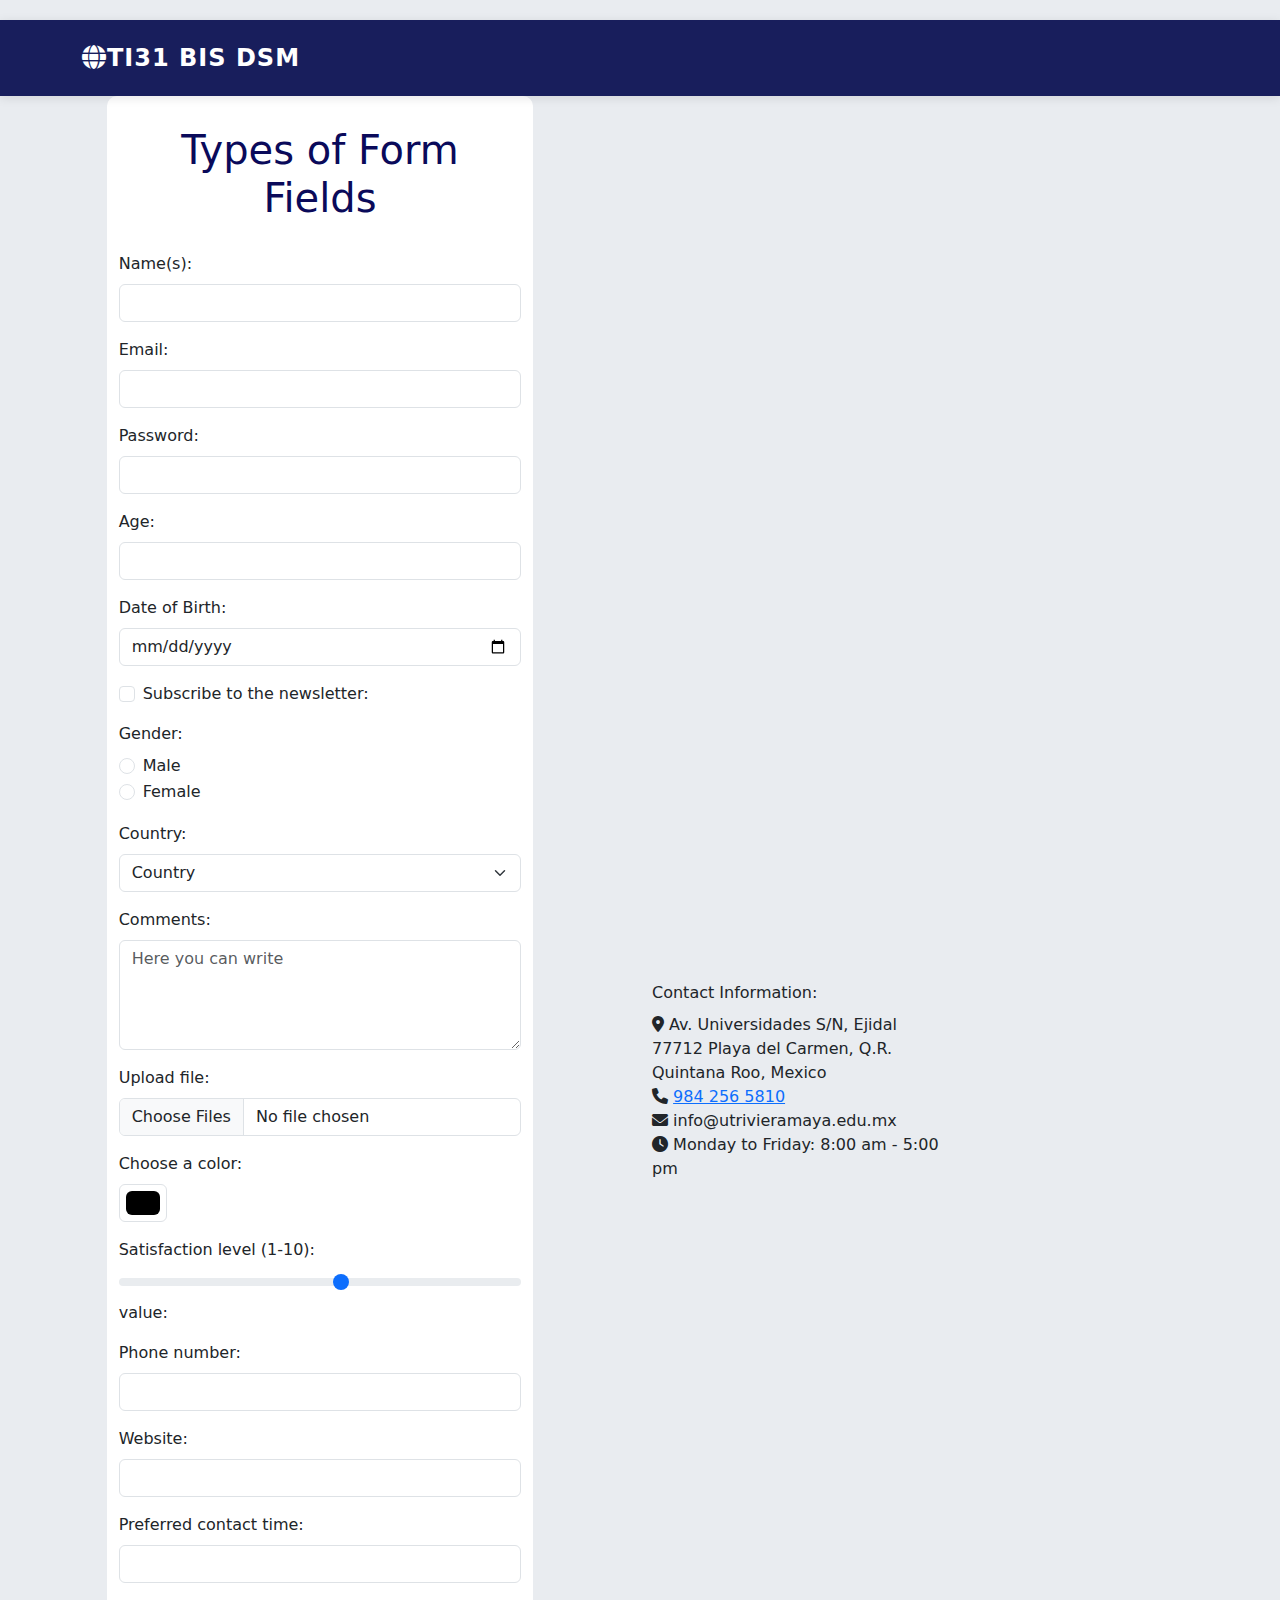
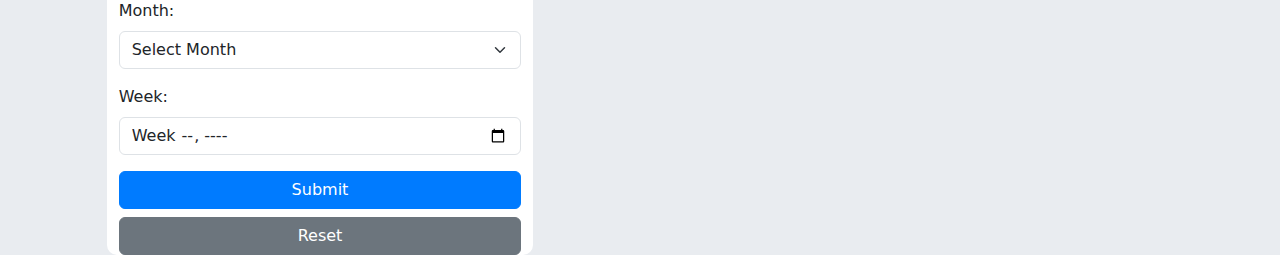
==== index2.html @ 7036d12a "Examennuevo" ====
<!DOCTYPE html>
<html lang="en">

<head>
    <meta charset="UTF-8">
    <meta name="viewport" content="width=device-width, initial-scale=1.0">
    <link href="https://cdn.jsdelivr.net/npm/bootstrap@5.3.3/dist/css/bootstrap.min.css" rel="stylesheet"
        integrity="sha384-QWTKZyjpPEjISv5WaRU9OFeRpok6YctnYmDr5pNlyT2bRjXh0JMhjY6hW+ALEwIH" crossorigin="anonymous">
    <link rel="stylesheet" href="https://cdnjs.cloudflare.com/ajax/libs/font-awesome/6.0.0-beta3/css/all.min.css">
    <link rel="stylesheet" href="css/style2.css">
</head>

<body>
    <nav class="navbar navbar-expand-lg navbar-dark">
        <div class="container">
            <a class="navbar-brand" href="Index.html"><i class="fa-solid fa-globe"></i>TI31 BIS DSM</a>
            <button class="navbar-toggler" type="button" data-bs-toggle="collapse" data-bs-target="#navbarNav"
                aria-controls="navbarNav" aria-expanded="false" aria-label="Toggle navigation">
                <span class="navbar-toggler-icon"></span>
            </button>
            <div class="collapse navbar-collapse" id="navbarNav">
                <ul class="navbar-nav ms-auto">
                    <li class="nav-item">
                        <a class="nav-link" href="index.html"><i class="fa-solid fa-house"></i>Home</a>
                    </li>
                    <li class="nav-item">
                        <a class="nav-link" href="#"><i class="fa-solid fa-circle-info"></i>About us</a>
                    </li>
                    <li class="nav-item">
                        <a class="nav-link" href="#"><i class="fa-solid fa-gear"></i>Services</a>
                    </li>
                    <li class="nav-item">
                        <a class="nav-link" href="Index.html"><i class="fa-solid fa-envelope"></i>Contact us</a>
                    </li>
                </ul>
            </div>
        </div>
    </nav>
    <div class="contenedor">

        <div class="container">
            <div class="row justify-content-center">
                <div class="col-md-8 form-container">
                    <h1 class="text-center">Types of Form Fields</h1>
                    <form action="#" method="post">
                        <div class="mb-3">
                            <label for="name" class="form-label">Name(s):</label>
                            <input type="text" class="form-control" id="name" name="name" required>
                        </div>

                        <div class="mb-3">
                            <label for="email" class="form-label">Email:</label>
                            <input type="email" class="form-control" id="email" name="email" required>
                        </div>

                        <div class="mb-3">
                            <label for="password" class="form-label">Password:</label>
                            <input type="password" class="form-control" id="password" name="password" required>
                        </div>

                        <div class="mb-3">
                            <label for="age" class="form-label">Age:</label>
                            <input type="number" class="form-control" id="age" name="age" min="1" max="120">
                        </div>

                        <div class="mb-3">
                            <label for="date" class="form-label">Date of Birth:</label>
                            <input type="date" class="form-control" id="date" name="date" required>
                        </div>

                        <div class="mb-3 form-check">
                            <label for="newsletter" class="form-check-label">Subscribe to the newsletter:</label>
                            <input type="checkbox" class="form-check-input" id="newsletter" name="newsletter"
                                value="yes">
                        </div>

                        <div class="mb-3">
                            <label class="form-label">Gender:</label>
                            <div class="form-check">
                                <input class="form-check-input" type="radio" id="male" name="gender" value="male">
                                <label class="form-check-label" for="male">Male</label>
                            </div>
                            <div class="form-check form-check-inline">
                                <input class="form-check-input" type="radio" id="female" name="gender" value="female">
                                <label class="form-check-label" for="female">Female</label>
                            </div>
                        </div>

                        <div class="mb-3">
                            <label for="country" class="form-label">Country:</label>
                            <select class="form-select" id="country" name="country">
                                <option value="">Country</option>
                                <option value="AF">Afghanistan</option>
                                <option value="AL">Albania</option>
                                <option value="DZ">Algeria</option>
                                <option value="AS">American Samoa</option>
                                <option value="AD">Andorra</option>
                                <option value="AO">Angola</option>
                                <option value="AI">Anguilla</option>
                                <option value="AR">Argentina</option>
                                <option value="AM">Armenia</option>
                                <option value="AW">Aruba</option>
                                <option value="AU">Australia</option>
                                <option value="AT">Austria</option>
                                <option value="AZ">Azerbaijan</option>
                                <option value="BS">Bahamas</option>
                                <option value="BH">Bahrain</option>
                                <option value="BD">Bangladesh</option>
                                <option value="BB">Barbados</option>
                                <option value="BY">Belarus</option>
                                <option value="BE">Belgium</option>
                                <option value="BZ">Belize</option>
                                <option value="BJ">Benin</option>
                                <option value="BM">Bermuda</option>
                                <option value="BT">Bhutan</option>
                                <option value="BO">Bolivia</option>
                                <option value="BA">Bosnia and Herzegowina</option>
                                <option value="BW">Botswana</option>
                                <option value="BV">Bouvet Island</option>
                                <option value="BR">Brazil</option>
                                <option value="IO">British Indian Ocean Territory</option>
                                <option value="BN">Brunei Darussalam</option>
                                <option value="BG">Bulgaria</option>
                                <option value="BF">Burkina Faso</option>
                                <option value="BI">Burundi</option>
                                <option value="KH">Cambodia</option>
                                <option value="CM">Cameroon</option>
                                <option value="CA">Canada</option>
                                <option value="CV">Cape Verde</option>
                                <option value="KY">Cayman Islands</option>
                                <option value="CF">Central African Republic</option>
                                <option value="TD">Chad</option>
                                <option value="CL">Chile</option>
                                <option value="CN">China</option>
                                <option value="CX">Christmas Island</option>
                                <option value="CC">Cocos (Keeling) Islands</option>
                                <option value="CO">Colombia</option>
                                <option value="KM">Comoros</option>
                                <option value="CG">Congo</option>
                                <option value="CD">Congo, the Democratic Republic of the</option>
                                <option value="CK">Cook Islands</option>
                                <option value="CR">Costa Rica</option>
                                <option value="CI">Cote d'Ivoire</option>
                                <option value="HR">Croatia (Hrvatska)</option>
                                <option value="CU">Cuba</option>
                                <option value="CY">Cyprus</option>
                                <option value="CZ">Czech Republic</option>
                                <option value="DK">Denmark</option>
                                <option value="DJ">Djibouti</option>
                                <option value="DM">Dominica</option>
                                <option value="DO">Dominican Republic</option>
                                <option value="EC">Ecuador</option>
                                <option value="EG">Egypt</option>
                                <option value="SV">El Salvador</option>
                                <option value="GQ">Equatorial Guinea</option>
                                <option value="ER">Eritrea</option>
                                <option value="EE">Estonia</option>
                                <option value="ET">Ethiopia</option>
                                <option value="FK">Falkland Islands (Malvinas)</option>
                                <option value="FO">Faroe Islands</option>
                                <option value="FJ">Fiji</option>
                                <option value="FI">Finland</option>
                                <option value="FR">France</option>
                                <option value="GF">French Guiana</option>
                                <option value="PF">French Polynesia</option>
                                <option value="TF">French Southern Territories</option>
                                <option value="GA">Gabon</option>
                                <option value="GM">Gambia</option>
                                <option value="GE">Georgia</option>
                                <option value="DE">Germany</option>
                                <option value="GH">Ghana</option>
                                <option value="GI">Gibraltar</option>
                                <option value="GR">Greece</option>
                                <option value="GL">Greenland</option>
                                <option value="GD">Grenada</option>
                                <option value="GP">Guadeloupe</option>
                                <option value="GU">Guam</option>
                                <option value="GT">Guatemala</option>
                                <option value="GN">Guinea</option>
                                <option value="GW">Guinea-Bissau</option>
                                <option value="GY">Guyana</option>
                                <option value="HT">Haiti</option>
                                <option value="HM">Heard and Mc Donald Islands</option>
                                <option value="VA">Holy See (Vatican City State)</option>
                                <option value="HN">Honduras</option>
                                <option value="HK">Hong Kong</option>
                                <option value="HU">Hungary</option>
                                <option value="IS">Iceland</option>
                                <option value="IN">India</option>
                                <option value="ID">Indonesia</option>
                                <option value="IR">Iran (Islamic Republic of)</option>
                                <option value="IQ">Iraq</option>
                                <option value="IE">Ireland</option>
                                <option value="IL">Israel</option>
                                <option value="IT">Italy</option>
                                <option value="JM">Jamaica</option>
                                <option value="JP">Japan</option>
                                <option value="JO">Jordan</option>
                                <option value="KZ">Kazakhstan</option>
                                <option value="KE">Kenya</option>
                                <option value="KI">Kiribati</option>
                                <option value="KP">Korea, Democratic People's Republic of</option>
                                <option value="KR">Korea, Republic of</option>
                                <option value="KW">Kuwait</option>
                                <option value="KG">Kyrgyzstan</option>
                                <option value="LA">Lao People's Democratic Republic</option>
                                <option value="LV">Latvia</option>
                                <option value="LB">Lebanon</option>
                                <option value="LS">Lesotho</option>
                                <option value="LR">Liberia</option>
                                <option value="LY">Libyan Arab Jamahiriya</option>
                                <option value="LI">Liechtenstein</option>
                                <option value="LT">Lithuania</option>
                                <option value="LU">Luxembourg</option>
                                <option value="MO">Macau</option>
                                <option value="MK">Macedonia, The Former Yugoslav Republic of</option>
                                <option value="MG">Madagascar</option>
                                <option value="MW">Malawi</option>
                                <option value="MY">Malaysia</option>
                                <option value="MV">Maldives</option>
                                <option value="ML">Mali</option>
                                <option value="MT">Malta</option>
                                <option value="MH">Marshall Islands</option>
                                <option value="MQ">Martinique</option>
                                <option value="MR">Mauritania</option>
                                <option value="MU">Mauritius</option>
                                <option value="YT">Mayotte</option>
                                <option value="MX">Mexico</option>
                                <option value="FM">Micronesia, Federated States of</option>
                                <option value="MD">Moldova, Republic of</option>
                                <option value="MC">Monaco</option>
                                <option value="MN">Mongolia</option>
                                <option value="MS">Montserrat</option>
                                <option value="MA">Morocco</option>
                                <option value="MZ">Mozambique</option>
                                <option value="MM">Myanmar</option>
                                <option value="NA">Namibia</option>
                                <option value="NR">Nauru</option>
                                <option value="NP">Nepal</option>
                                <option value="NL">Netherlands</option>
                                <option value="AN">Netherlands Antilles</option>
                                <option value="NC">New Caledonia</option>
                                <option value="NZ">New Zealand</option>
                                <option value="NI">Nicaragua</option>
                                <option value="NE">Niger</option>
                                <option value="NG">Nigeria</option>
                                <option value="NU">Niue</option>
                                <option value="NF">Norfolk Island</option>
                                <option value="MP">Northern Mariana Islands</option>
                                <option value="NO">Norway</option>
                                <option value="OM">Oman</option>
                                <option value="PK">Pakistan</option>
                                <option value="PW">Palau</option>
                                <option value="PA">Panama</option>
                                <option value="PG">Papua New Guinea</option>
                                <option value="PY">Paraguay</option>
                                <option value="PE">Peru</option>
                                <option value="PH">Philippines</option>
                                <option value="PN">Pitcairn</option>
                                <option value="PL">Poland</option>
                                <option value="PT">Portugal</option>
                                <option value="PR">Puerto Rico</option>
                                <option value="QA">Qatar</option>
                                <option value="RE">Reunion</option>
                                <option value="RO">Romania</option>
                                <option value="RU">Russian Federation</option>
                                <option value="RW">Rwanda</option>
                                <option value="KN">Saint Kitts and Nevis</option>
                                <option value="LC">Saint LUCIA</option>
                                <option value="VC">Saint Vincent and the Grenadines</option>
                                <option value="WS">Samoa</option>
                                <option value="SM">San Marino</option>
                                <option value="ST">Sao Tome and Principe</option>
                                <option value="SA">Saudi Arabia</option>
                                <option value="SN">Senegal</option>
                                <option value="SC">Seychelles</option>
                                <option value="SL">Sierra Leone</option>
                                <option value="SG">Singapore</option>
                                <option value="SK">Slovakia (Slovak Republic)</option>
                                <option value="SI">Slovenia</option>
                                <option value="SB">Solomon Islands</option>
                                <option value="SO">Somalia</option>
                                <option value="ZA">South Africa</option>
                                <option value="GS">South Georgia and the South Sandwich Islands</option>
                                <option value="ES">Spain</option>
                                <option value="LK">Sri Lanka</option>
                                <option value="SH">St. Helena</option>
                                <option value="PM">St. Pierre and Miquelon</option>
                                <option value="SD">Sudan</option>
                                <option value="SR">Suriname</option>
                                <option value="SJ">Svalbard and Jan Mayen Islands</option>
                                <option value="SZ">Swaziland</option>
                                <option value="SE">Sweden</option>
                                <option value="CH">Switzerland</option>
                                <option value="SY">Syrian Arab Republic</option>
                                <option value="TW">Taiwan, Province of China</option>
                                <option value="TJ">Tajikistan</option>
                                <option value="TZ">Tanzania, United Republic of</option>
                                <option value="TH">Thailand</option>
                                <option value="TG">Togo</option>
                                <option value="TK">Tokelau</option>
                                <option value="TO">Tonga</option>
                                <option value="TT">Trinidad and Tobago</option>
                                <option value="TN">Tunisia</option>
                                <option value="TR">Turkey</option>
                                <option value="TM">Turkmenistan</option>
                                <option value="TC">Turks and Caicos Islands</option>
                                <option value="TV">Tuvalu</option>
                                <option value="UG">Uganda</option>
                                <option value="UA">Ukraine</option>
                                <option value="AE">United Arab Emirates</option>
                                <option value="GB">United Kingdom</option>
                                <option value="US">United States</option>
                                <option value="UM">United States Minor Outlying Islands</option>
                                <option value="UY">Uruguay</option>
                                <option value="UZ">Uzbekistan</option>
                                <option value="VU">Vanuatu</option>
                                <option value="VE">Venezuela</option>
                                <option value="VN">Viet Nam</option>
                                <option value="VG">Virgin Islands (British)</option>
                                <option value="VI">Virgin Islands (U.S.)</option>
                                <option value="WF">Wallis and Futuna Islands</option>
                                <option value="EH">Western Sahara</option>
                                <option value="YE">Yemen</option>
                                <option value="ZM">Zambia</option>
                                <option value="ZW">Zimbabwe</option>

                            </select>
                        </div>

                        <div class="mb-3">
                            <label for="comments" class="form-label">Comments:</label>
                            <textarea class="form-control" id="comments" name="comments" rows="4"
                                placeholder="Here you can write"></textarea>
                        </div>

                        <div class="mb-3">
                            <label for="file" class="form-label">Upload file:</label>
                            <input type="file" class="form-control" id="file" name="file" accept="image/*" multiple>
                        </div>

                        <div class="mb-3">
                            <label for="color" class="form-label">Choose a color:</label>
                            <input type="color" class="form-control form-control-color" id="color" name="color">
                        </div>

                        <div class="mb-3">
                            <label for="range" class="form-label">Satisfaction level (1-10):</label>
                            <input type="range" class="form-range" id="range" name="range" min="1" max="10">
                            <p>value: <output id="range_value"></output></p>
                        </div>

                        <div class="mb-3">
                            <label for="phone" class="form-label">Phone number:</label>
                            <input type="tel" class="form-control" id="phone" name="phone" pattern="[0-9]{9}">
                        </div>

                        <div class="mb-3">
                            <label for="url" class="form-label">Website:</label>
                            <input type="url" class="form-control" id="url" name="url">
                        </div>

                        <!-- Time field-->
                        <div class="mb-3">
                            <label for="hour" class="form-label">Preferred contact time:</label>
                            <input type="hour" class="form-control" id="hour" name="hour">
                        </div>

                        <!-- Month field -->
                        <div class="mb-3">
                            <label for="month" class="form-label">Month:</label>
                            <select class="form-select" id="month" name="month">
                                <option value="">Select Month</option>
                                <option value="01">January</option>
                                <option value="02">February</option>
                                <option value="03">March</option>
                                <option value="04">April</option>
                                <option value="05">May</option>
                                <option value="06">June</option>
                                <option value="07">July</option>
                                <option value="08">August</option>
                                <option value="09">September</option>
                                <option value="10">October</option>
                                <option value="11">November</option>
                                <option value="12">December</option>
                            </select>
                        </div>


                        <!-- Week field -->
                        <div class="mb-3">
                            <label for="week" class="form-label">Week:</label>
                            <input type="week" class="form-control" id="week" name="week">
                        </div>


                        <!-- Submit and reset buttons -->
                        <div class="d-grid gap-2">
                            <button type="submit" class="btn btn-primary">Submit</button>
                            <button type="reset" class="btn btn-secondary">Reset</button>
                        </div>

                    </form>
                </div>
            </div>
        </div>

        <div class="container mt-5">
            <h1 class="text-center mb-4"></h1>
            <div class="row">
                <div class="col-md-6">
                    <!-- Ubication field -->
                    <iframe
                        src="https://www.google.com/maps/embed?pb=!1m18!1m12!1m3!1d3732.648766502585!2d-87.06636422403648!3d20.683863799533885!2m3!1f0!2f0!3f0!3m2!1i1024!2i768!4f13.1!3m3!1m2!1s0x85d1e2a14f13ba35%3A0x25d0481d668fb996!2sUniversidad%20Tecnol%C3%B3gica%20de%20la%20Riviera%20Maya%20-%20BIS!5e0!3m2!1ses!2smx!4v1729085865750!5m2!1ses!2smx"
                        width="200%" height="800" style="border:0;" allowfullscreen="" loading="lazy"
                        referrerpolicy="no-referrer-when-downgrade"></iframe>

                    <!-- Contact information -->
                    <div class="mb-3">
                        <label for="week" class="form-label">Contact Information:</label>
                        <div>
                            <i class="fa-solid fa-location-dot"></i>
                            Av. Universidades S/N, Ejidal 77712 Playa del Carmen, Q.R. Quintana Roo, Mexico
                        </div>
                        <div>
                            <i class="fa-solid fa-phone"></i>
                            <a href="tel:9842565810">984 256 5810</a>
                        </div>
                        <div>
                            <i class="fa-solid fa-envelope"></i>
                            info@utrivieramaya.edu.mx
                        </div>
                        <div>
                            <i class="fa-solid fa-clock"></i>
                            Monday to Friday: 8:00 am - 5:00 pm
                        </div>
                    </div>
                </div>
            </div>
        </div>
    </div>
    

   
   

    <script src="https://cdn.jsdelivr.net/npm/bootstrap@5.3.3/dist/js/bootstrap.bundle.min.js"
        integrity="sha384-YvpcrYf0tY3lHB60NNkmXc5s9fDVZLESaAA55NDzOxhy9GkcIdslK1eN7N6jIeHz"
        crossorigin="anonymous"></script>
    <script src="Js/script.js"></script>

</body>

</html>
---- css/style2.css ----
body{
    background-color: rgb(233, 236, 240);
    padding-top: 20px;
    height: 100%;
    display: flex;
    flex-direction: column;
    min-height: 100vh;
    margin: 0;
}

:root {
    --primary-color: #FF007F; /* Fucsia */
    --secondary-color:#181e5c; /* Azul oscuro */
    --hover-color: #FFD700; /* Amarillo eléctrico */
}


.navbar {
    width: 100%;
    background-color: var(--secondary-color);
    padding: 15px 0px;
    box-shadow: 0px 2px 10px rgba(1, 2, 23, 0.1);
    transition: all 0.3s ease;
}

.navbar-brand {
    font-weight: bold;
    color: white !important;
    font-size: 24px;
    text-transform: uppercase;
    letter-spacing: 1px;
}

.nav-link {
    color: #ffffff !important;
    font-weight: 500;
    text-transform: uppercase;
    padding: 10px 15px !important;
    margin: 0 5px;
    transition: all 0.3s ease;
    position: relative;
    display: flex;
    align-items: center;
}

.nav-link i {
    margin-right: 8px;
    font-size: 1.1em;
}

.nav-link::after {
    content: '';
    position: absolute;
    bottom: 0;
    left: 50%;
    width: 0;
    height: 2px;
    background-color: var(--hover-color);
    transition: all 0.3s;
}

.nav-link:hover {
    color: var(--hover-color) !important;
}

.nav-link:hover::after {
    width: 100%;
    left: 0;
}

.navbar-toggler {
    border-color: white;
}

.navbar-toggler-icon {
    background-image: url("data:image/svg+xml,%3csvg xmlns='http://www.w3.org/2000/svg' viewBox='0 0 30 30'%3e%3cpath stroke='rgba(255, 255, 255, 0.85)' stroke-linecap='round' stroke-miterlimit='10' stroke-width='2' d='M4 7h22M4 15h22M4 23h22'/%3e%3c/svg%3e");
}

@media (max-width: 991px) {
    .navbar-nav {
        background-color: rgba(22, 56, 90, 0.95);
        padding: 20px;
        border-radius: 10px;
        margin-top: 10px;
    }

    .nav-link {
        text-align: center;
        justify-content: center;
        margin: 5px 0;
    }

    .nav-link::after {
        display: none;
    }
}

.nav-item {
    opacity: 0;
    transform: translateY(-20px);
    transition: all 0.5s ease;
}

.nav-item.show {
    opacity: 1;
    transform: translateY(0);
}


#fullWidthSlider {
    width: 100%;
    height: 500px;
}


.form-container{
    background-color: rgb(255, 255, 255);
    padding: 30;
    border-radius: 10px;
    box-shadow: 0 0 10px rgba (0,0,0,0.1);
}
h1{
    color: rgb(10, 10, 90);
    margin: 30px;
    margin-bottom: 30px;
    text-align: center;

}

.font-label{
    font-weight: bold;
}

.btn-primary{
    background-color: #007bff;
    border-color: #007bff;

}

.btn-primary:hover{
    background-color: #0056b3;
    border-color: #0056b3;
}

.contenedor{
    flex: 1 0 auto;
    display: grid;
      grid-template-columns: 1fr 1fr; 
      height: 100vh; 
      padding-bottom: 60px;
}

.container .container mt-5{
  padding: 20px;
}

@media (max-width: 768px) {
    .container {
      grid-template-columns: 1fr; 
    }
  }
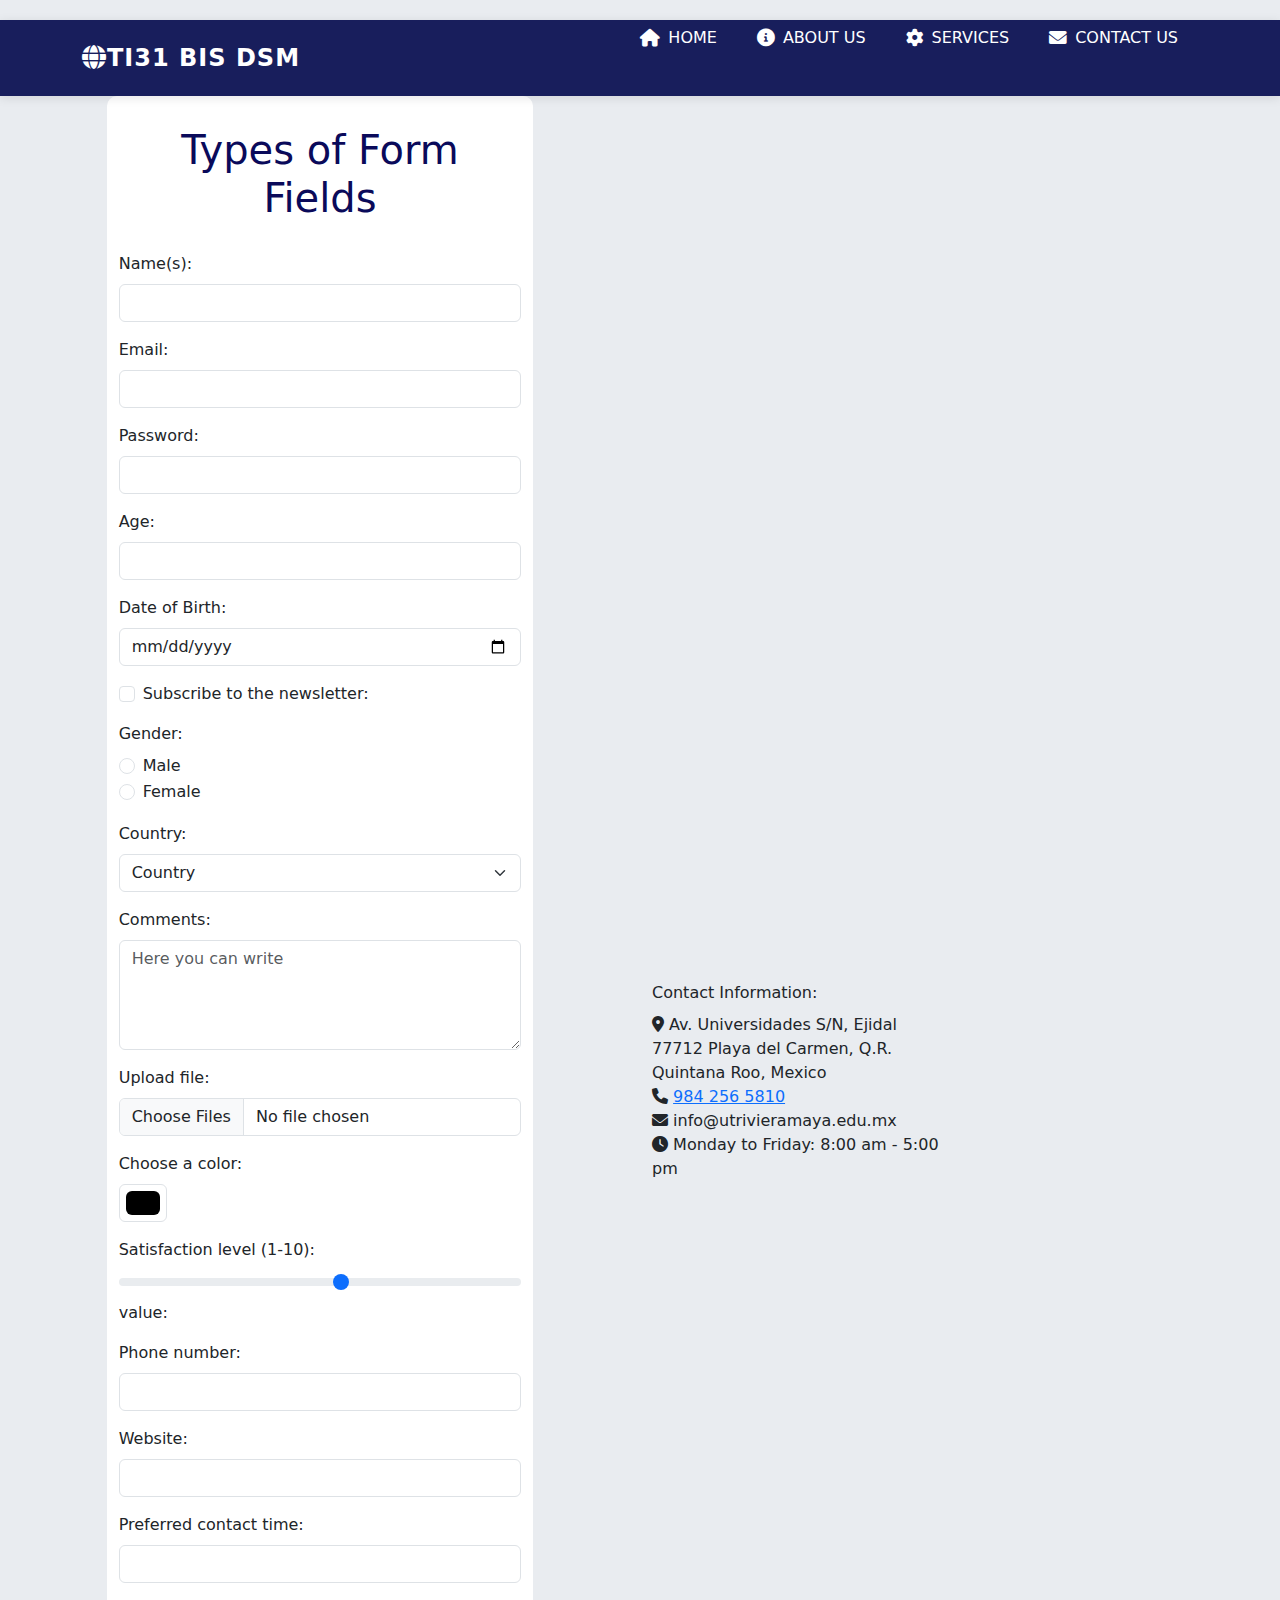
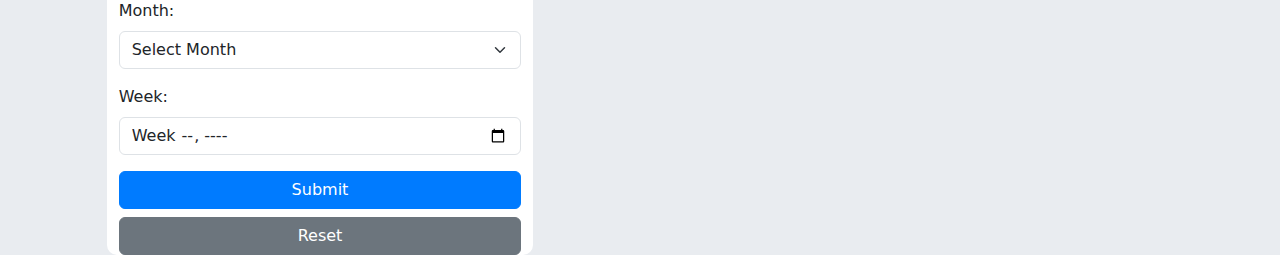
==== commit 664f2781: "Examen totalmente corregido" ====
--- a/index2.html
+++ b/index2.html
@@ -13,7 +13,7 @@
 <body>
     <nav class="navbar navbar-expand-lg navbar-dark">
         <div class="container">
-            <a class="navbar-brand" href="Index.html"><i class="fa-solid fa-globe"></i>TI31 BIS DSM</a>
+            <a class="navbar-brand" href="#"><i class="fa-solid fa-globe"></i>TI31 BIS DSM</a>
             <button class="navbar-toggler" type="button" data-bs-toggle="collapse" data-bs-target="#navbarNav"
                 aria-controls="navbarNav" aria-expanded="false" aria-label="Toggle navigation">
                 <span class="navbar-toggler-icon"></span>
@@ -30,7 +30,7 @@
                         <a class="nav-link" href="#"><i class="fa-solid fa-gear"></i>Services</a>
                     </li>
                     <li class="nav-item">
-                        <a class="nav-link" href="Index.html"><i class="fa-solid fa-envelope"></i>Contact us</a>
+                        <a class="nav-link" href="#"><i class="fa-solid fa-envelope"></i>Contact us</a>
                     </li>
                 </ul>
             </div>
--- a/css/style2.css
+++ b/css/style2.css
@@ -96,7 +96,7 @@
 }
 
 .nav-item {
-    opacity: 0;
+    opacity: 1;
     transform: translateY(-20px);
     transition: all 0.5s ease;
 }
